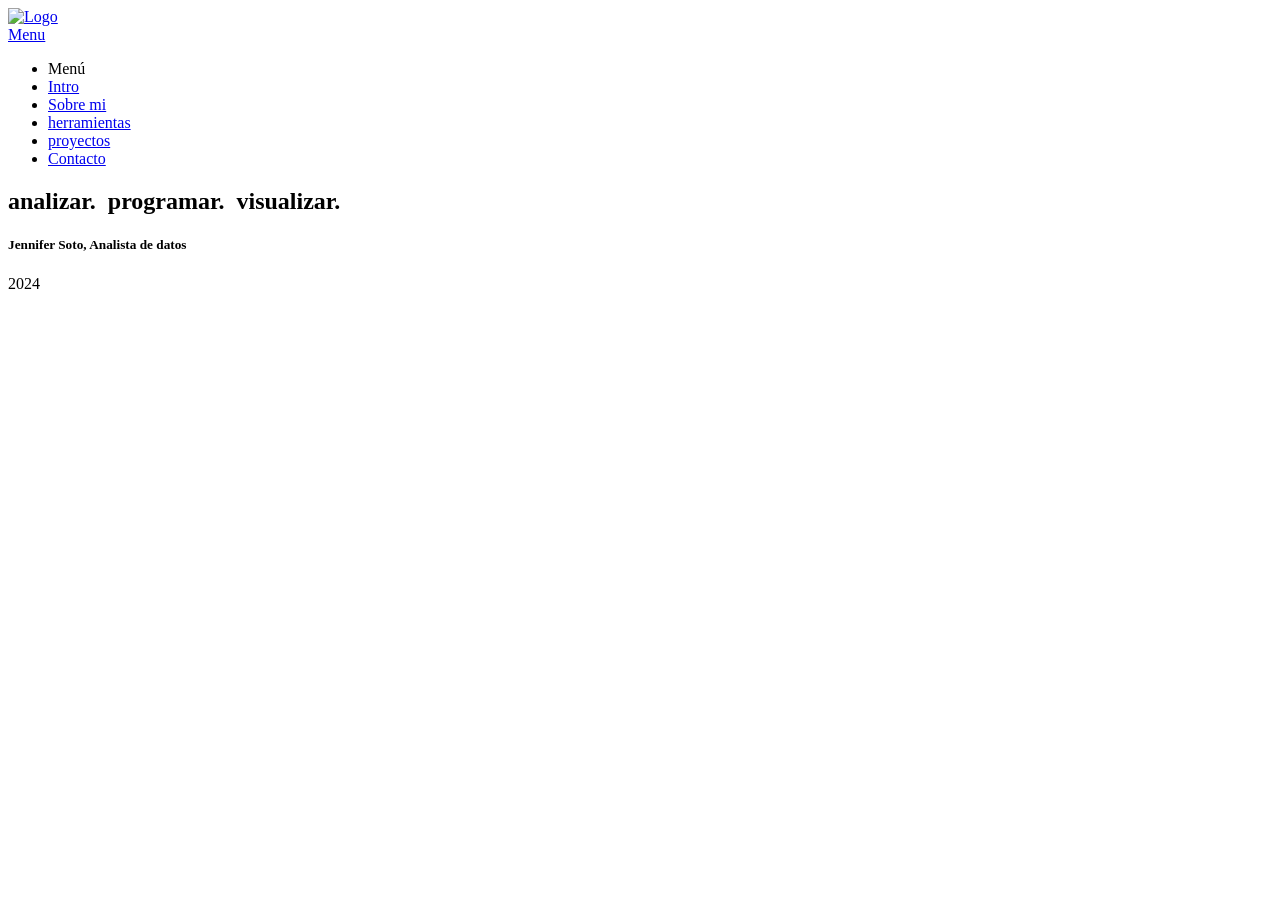
==== index.html @ 76383e12 "Create index.html" ====
<!DOCTYPE html>
<html lang="en">
  <head>
    <meta charset="utf-8" />
    <meta http-equiv="X-UA-Compatible" content="IE=edge" />
    <meta name="viewport" content="width=device-width, initial-scale=1" />
    <!-- The above 3 meta tags *must* come first in the head; any other head content must come *after* these tags -->
    <title>J.Soto</title>
    <link rel="icon" href="img/fav.png" type="image/x-icon" />

    <!-- Bootstrap -->
    <link href="css/bootstrap.min.css" rel="stylesheet" />
    <link href="ionicons/css/ionicons.min.css" rel="stylesheet" />

    <!-- main css -->
    <link href="css/style.css" rel="stylesheet" />

    <!-- modernizr -->
    <script src="js/modernizr.js"></script>

    <!-- HTML5 shim and Respond.js for IE8 support of HTML5 elements and media queries -->
    <!-- WARNING: Respond.js doesn't work if you view the page via file:// -->
    <!--[if lt IE 9]>
      <script src="https://oss.maxcdn.com/html5shiv/3.7.2/html5shiv.min.js"></script>
      <script src="https://oss.maxcdn.com/respond/1.4.2/respond.min.js"></script>
    <![endif]-->
  </head>

  <body>
    <!-- Preloader -->
    <div id="preloader">
      <div class="pre-container">
        <div class="spinner">
          <div class="double-bounce1"></div>
          <div class="double-bounce2"></div>
        </div>
      </div>
    </div>
    <!-- end Preloader -->

    <div class="container-fluid">
      <!-- box header -->
      <header class="box-header">
        <div class="box-logo">
          <a href="index.html"
            ><img src="img/logo.png" width="80" alt="Logo"
          /></a>
        </div>
        <!-- box-nav -->
        <a class="box-primary-nav-trigger" href="#0">
          <span class="box-menu-text">Menu</span
          ><span class="box-menu-icon"></span>
        </a>
        <!-- box-primary-nav-trigger -->
      </header>
      <!-- end box header -->

      <!-- nav -->
      <nav>
        <ul class="box-primary-nav">
          <li class="box-label">Menú</li>

          <li>
            <a href="index.html">Intro</a>
            <i class="ion-ios-circle-filled color"></i>
          </li>
          <li><a href="about.html">Sobre mi</a></li>
          <li><a href="services.html">herramientas</a></li>
          <li><a href="portfolio.html">proyectos</a></li>
          <li><a href="contact.html">Contacto</a></li>
        </ul>
      </nav>
      <!-- end nav -->

      <!-- box-intro -->
      <section class="box-intro">
        <div class="table-cell">
          <h1 class="box-headline letters rotate-2">
            <span class="box-words-wrapper">
              <b class="is-visible">analizar.</b>
              <b>&nbsp;programar.</b>
              <b>&nbsp;visualizar.</b>
            </span>
          </h1>
          <h5>Jennifer Soto, Analista de datos</h5>
        </div>

        <!-- HTML5 shim and Respond.js for IE8 support of HTML5 elements and media queries -->
        <!-- <div class="mouse">
          <div class="scroll"></div>-->
      </section>
      <!-- end box-intro -->
    </div>
   <!-- footer -->
    <footer>
      <div class="container-fluid">
        <p class="copyright">2024</p>
      </div>
    </footer>
    <!-- end footer -->

    <!-- back to top -->
    <a href="#0" class="cd-top"><i class="ion-android-arrow-up"></i></a>
    <!-- end back to top -->

    <!-- jQuery -->
    <script src="js/jquery-2.1.1.js"></script>
    <!--  plugins -->
    <script src="js/bootstrap.min.js"></script>
    <script src="js/menu.js"></script>
    <script src="js/animated-headline.js"></script>
    <script src="js/isotope.pkgd.min.js"></script>

    <!--  custom script -->
    <script src="js/custom.js"></script>
  </body>
</html>
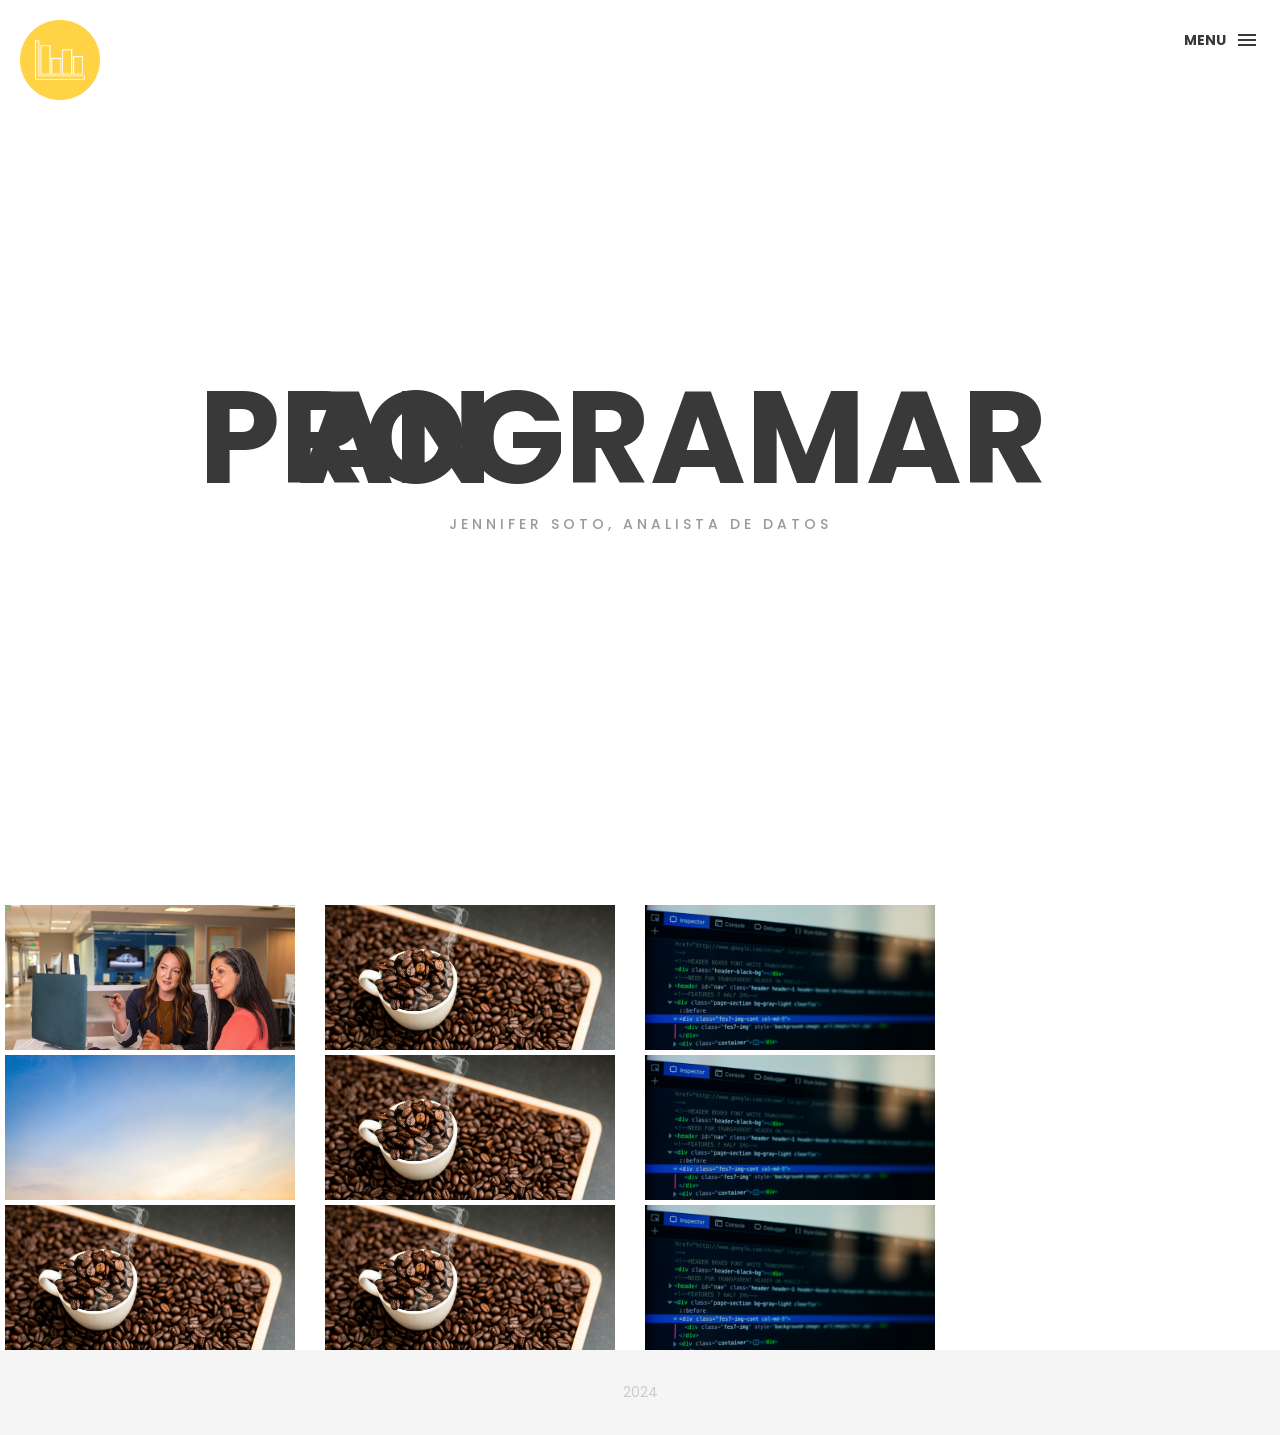
==== commit 79858640: "Add files via upload" ====
--- a/index.html
+++ b/index.html
@@ -91,7 +91,162 @@
       </section>
       <!-- end box-intro -->
     </div>
-   <!-- footer -->
+
+    <!-- portfolio div -->
+    <div class="portfolio-div">
+      <div class="portfolio">
+        <div class="no-padding portfolio_container">
+          <!-- single work -->
+          <div class="col-md-3 col-sm-6 fashion logo">
+            <a href="single-project.html" class="portfolio_item">
+              <img src="img/1.jpg" alt="image" class="img-responsive" />
+              <div class="portfolio_item_hover">
+                <div class="portfolio-border clearfix">
+                  <div class="item_info">
+                    <span>Mockups in seconds</span>
+                    <em>Fashion / Logo</em>
+                  </div>
+                </div>
+              </div>
+            </a>
+          </div>
+          <!-- end single work -->
+
+          <!-- single work -->
+          <div class="col-md-3 col-sm-6 ads graphics">
+            <a href="single-project.html" class="portfolio_item">
+              <img src="img/2.jpg" alt="image" class="img-responsive" />
+              <div class="portfolio_item_hover">
+                <div class="portfolio-border clearfix">
+                  <div class="item_info">
+                    <span>Floating mockups</span>
+                    <em>Ads / Graphics</em>
+                  </div>
+                </div>
+              </div>
+            </a>
+          </div>
+          <!-- end single work -->
+
+          <!-- single work -->
+          <div class="col-md-6 col-sm-12 photography">
+            <a href="single-project.html" class="portfolio_item">
+              <img src="img/3.jpg" alt="image" class="img-responsive" />
+              <div class="portfolio_item_hover">
+                <div class="portfolio-border clearfix">
+                  <div class="item_info">
+                    <span>Photorealistic smartwatch</span>
+                    <em>Photography</em>
+                  </div>
+                </div>
+              </div>
+            </a>
+          </div>
+          <!-- end single work -->
+
+          <!-- single work -->
+          <div class="col-md-3 col-sm-6 fashion ads">
+            <a href="single-project.html" class="portfolio_item">
+              <img src="img/01.jpg" alt="image" class="img-responsive" />
+              <div class="portfolio_item_hover">
+                <div class="portfolio-border clearfix">
+                  <div class="item_info">
+                    <span>Held by hands</span>
+                    <em>Fashion / Ads</em>
+                  </div>
+                </div>
+              </div>
+            </a>
+          </div>
+          <!-- end single work -->
+
+          <!-- single work -->
+          <div class="col-md-3 col-sm-6 graphics ads">
+            <a href="single-project.html" class="portfolio_item">
+              <img src="img/2.jpg" alt="image" class="img-responsive" />
+              <div class="portfolio_item_hover">
+                <div class="portfolio-border clearfix">
+                  <div class="item_info">
+                    <span>Mobile devices</span>
+                    <em>Graphics / Ads</em>
+                  </div>
+                </div>
+              </div>
+            </a>
+          </div>
+          <!-- end single work -->
+
+          <!-- single work -->
+          <div class="col-md-6 col-sm-12 photography">
+            <a href="single-project.html" class="portfolio_item">
+              <img src="img/3.jpg" alt="image" class="img-responsive" />
+              <div class="portfolio_item_hover">
+                <div class="portfolio-border clearfix">
+                  <div class="item_info">
+                    <span>Photorealistic smartwatch</span>
+                    <em>Photography</em>
+                  </div>
+                </div>
+              </div>
+            </a>
+          </div>
+          <!-- end single work -->
+
+          <!-- single work -->
+          <div class="col-md-3 col-sm-6 graphics ads">
+            <a href="single-project.html" class="portfolio_item">
+              <img src="img/2.jpg" alt="image" class="img-responsive" />
+              <div class="portfolio_item_hover">
+                <div class="portfolio-border clearfix">
+                  <div class="item_info">
+                    <span>Mobile devices</span>
+                    <em>Graphics / Ads</em>
+                  </div>
+                </div>
+              </div>
+            </a>
+          </div>
+          <!-- end single work -->
+
+          <!-- single work -->
+          <div class="col-md-3 col-sm-6 graphics ads">
+            <a href="single-project.html" class="portfolio_item">
+              <img src="img/2.jpg" alt="image" class="img-responsive" />
+              <div class="portfolio_item_hover">
+                <div class="portfolio-border clearfix">
+                  <div class="item_info">
+                    <span>Mobile devices</span>
+                    <em>Graphics / Ads</em>
+                  </div>
+                </div>
+              </div>
+            </a>
+          </div>
+          <!-- end single work -->
+
+          <!-- single work -->
+          <div class="col-md-3 col-sm-6 graphics ads">
+            <a href="single-project.html" class="portfolio_item">
+              <img src="img/3.jpg" alt="image" class="img-responsive" />
+              <div class="portfolio_item_hover">
+                <div class="portfolio-border clearfix">
+                  <div class="item_info">
+                    <span>Mobile devices</span>
+                    <em>Graphics / Ads</em>
+                  </div>
+                </div>
+              </div>
+            </a>
+          </div>
+          <!-- end single work -->
+        </div>
+        <!-- end portfolio_container -->
+      </div>
+      <!-- portfolio -->
+    </div>
+    <!-- end portfolio div -->
+
+    <!-- footer -->
     <footer>
       <div class="container-fluid">
         <p class="copyright">2024</p>
--- a/css/style.css
+++ b/css/style.css
@@ -0,0 +1,1179 @@
+/* Google fonts & font family
+==================================================*/
+
+@import url(https://fonts.googleapis.com/css?family=Poppins:400,500,600,700);
+
+/* General
+==================================================*/
+
+html,
+body {
+  height: 100%;
+  font-family: "Poppins", sans-serif;
+  line-height: 1.8;
+  color: #999;
+}
+
+.no-padding {
+  padding-left: 0;
+  padding-right: 0;
+}
+
+.no-padding [class^="col-"] {
+  padding-left: 0;
+  padding-right: 0;
+}
+
+.main-container {
+  padding: 100px 0;
+}
+
+.center {
+  text-align: center;
+}
+
+a {
+  -webkit-transition: all 0.3s;
+  transition: all 0.3s;
+}
+
+.uppercase {
+  text-transform: uppercase;
+}
+
+.h-30 {
+  height: 30px;
+}
+
+.h-10 {
+  height: 10px;
+}
+
+.color {
+  color: #ffbf00;
+  font-size: 11px;
+}
+
+/* typography
+==================================================*/
+
+h1 {
+  color: #393939;
+  font-size: 60px;
+  text-transform: uppercase;
+}
+
+h3 {
+  color: #393939;
+}
+
+h5 {
+  color: #ffbf00;
+}
+
+/* preloader
+==================================================*/
+
+#preloader {
+  position: fixed;
+  top: 0;
+  left: 0;
+  right: 0;
+  bottom: 0;
+  background-color: #f5f5f5;
+  /* change if the mask should be a color other than white */
+  z-index: 1000;
+  /* makes sure it stays on top */
+}
+
+.pre-container {
+  position: absolute;
+  left: 50%;
+  top: 50%;
+  bottom: auto;
+  right: auto;
+  -webkit-transform: translateX(-50%) translateY(-50%);
+  transform: translateX(-50%) translateY(-50%);
+  text-align: center;
+}
+
+.spinner {
+  width: 40px;
+  height: 40px;
+  position: relative;
+  margin: 100px auto;
+}
+
+.double-bounce1,
+.double-bounce2 {
+  width: 100%;
+  height: 100%;
+  border-radius: 50%;
+  background-color: #ffbf00;
+  opacity: 0.6;
+  position: absolute;
+  top: 0;
+  left: 0;
+  -webkit-animation: bounce 2s infinite ease-in-out;
+  animation: bounce 2s infinite ease-in-out;
+}
+
+.double-bounce2 {
+  -webkit-animation-delay: -1s;
+  animation-delay: -1s;
+}
+
+@-webkit-keyframes bounce {
+  0%,
+  100% {
+    -webkit-transform: scale(0);
+  }
+  50% {
+    -webkit-transform: scale(1);
+  }
+}
+
+@keyframes bounce {
+  0%,
+  100% {
+    transform: scale(0);
+    -webkit-transform: scale(0);
+  }
+  50% {
+    transform: scale(1);
+    -webkit-transform: scale(1);
+  }
+}
+
+/* headr
+==================================================*/
+
+.box-header {
+  position: absolute;
+  top: 0;
+  left: 0;
+  background: rgba(255, 255, 255, 0.95);
+  height: 50px;
+  width: 100%;
+  z-index: 3;
+  box-shadow: 0 1px 2px rgba(0, 0, 0, 0.3);
+  -webkit-font-smoothing: antialiased;
+  -moz-osx-font-smoothing: grayscale;
+}
+
+.box-header {
+  height: 80px;
+  background: transparent;
+  box-shadow: none;
+}
+
+.box-header {
+  -webkit-transition: background-color 0.3s;
+  transition: background-color 0.3s;
+  -webkit-transform: translate3d(0, 0, 0);
+  transform: translate3d(0, 0, 0);
+  -webkit-backface-visibility: hidden;
+  backface-visibility: hidden;
+}
+
+.box-header.is-fixed {
+  position: fixed;
+  top: -80px;
+  background-color: rgba(255, 255, 255, 0.96);
+  -webkit-transition: -webkit-transform 0.3s;
+  transition: -webkit-transform 0.3s;
+  transition: transform 0.3s;
+  transition: transform 0.3s, -webkit-transform 0.3s;
+}
+
+.box-header.is-visible {
+  -webkit-transform: translate3d(0, 100%, 0);
+  transform: translate3d(0, 100%, 0);
+}
+
+.box-header.menu-is-open {
+  background-color: rgba(255, 255, 255, 0.96);
+}
+
+.box-logo {
+  display: block;
+  padding: 20px;
+}
+
+.box-primary-nav-trigger {
+  position: absolute;
+  right: 0;
+  top: 0;
+  height: 100%;
+  width: 50px;
+  background-color: #fff;
+}
+
+.box-primary-nav-trigger .box-menu-text {
+  color: #393939;
+  text-transform: uppercase;
+  font-weight: 700;
+  display: none;
+}
+
+.box-primary-nav-trigger .box-menu-icon {
+  display: inline-block;
+  position: absolute;
+  left: 50%;
+  top: 50%;
+  bottom: auto;
+  right: auto;
+  -webkit-transform: translateX(-50%) translateY(-50%);
+  transform: translateX(-50%) translateY(-50%);
+  width: 18px;
+  height: 2px;
+  background-color: #393939;
+  -webkit-transition: background-color 0.3s;
+  transition: background-color 0.3s;
+  list-style: none;
+}
+
+.box-primary-nav-trigger .box-menu-icon::before,
+.box-primary-nav-trigger .box-menu-icon:after {
+  content: "";
+  width: 100%;
+  height: 100%;
+  position: absolute;
+  background-color: #393939;
+  right: 0;
+  -webkit-transition: -webkit-transform 0.3s, top 0.3s, background-color 0s;
+  -webkit-transition: top 0.3s, background-color 0s, -webkit-transform 0.3s;
+  transition: top 0.3s, background-color 0s, -webkit-transform 0.3s;
+  transition: transform 0.3s, top 0.3s, background-color 0s;
+  transition: transform 0.3s, top 0.3s, background-color 0s,
+    -webkit-transform 0.3s;
+}
+
+.box-primary-nav-trigger .box-menu-icon::before {
+  top: -5px;
+}
+
+.box-primary-nav-trigger .box-menu-icon::after {
+  top: 5px;
+}
+
+.box-primary-nav-trigger .box-menu-icon.is-clicked {
+  background-color: rgba(255, 255, 255, 0);
+}
+
+.box-primary-nav-trigger .box-menu-icon.is-clicked::before,
+.box-primary-nav-trigger .box-menu-icon.is-clicked::after {
+  background-color: 393939;
+}
+
+.box-primary-nav-trigger .box-menu-icon.is-clicked::before {
+  top: 0;
+  -webkit-transform: rotate(135deg);
+  transform: rotate(135deg);
+}
+
+.box-primary-nav-trigger .box-menu-icon.is-clicked::after {
+  top: 0;
+  -webkit-transform: rotate(225deg);
+  transform: rotate(225deg);
+}
+
+.box-primary-nav-trigger {
+  width: 100px;
+  padding-left: 1em;
+  background-color: transparent;
+  height: 30px;
+  line-height: 30px;
+  right: 10px;
+  top: 50%;
+  bottom: auto;
+  -webkit-transform: translateY(-50%);
+  transform: translateY(-50%);
+}
+
+.box-primary-nav-trigger .box-menu-text {
+  display: inline-block;
+}
+
+.box-primary-nav-trigger .box-menu-icon {
+  left: auto;
+  right: 1em;
+  -webkit-transform: translateX(0) translateY(-50%);
+  transform: translateX(0) translateY(-50%);
+}
+
+.box-primary-nav {
+  position: fixed;
+  left: 0;
+  top: 0;
+  height: 100%;
+  width: 100%;
+  background: rgba(0, 0, 0, 0.96);
+  z-index: 2;
+  text-align: center;
+  padding: 50px 0;
+  -webkit-backface-visibility: hidden;
+  backface-visibility: hidden;
+  overflow: auto;
+  -webkit-overflow-scrolling: touch;
+  -webkit-transform: translateY(-100%);
+  transform: translateY(-100%);
+  -webkit-transition-property: -webkit-transform;
+  transition-property: -webkit-transform;
+  transition-property: transform;
+  transition-property: transform, -webkit-transform;
+  -webkit-transition-duration: 0.4s;
+  transition-duration: 0.4s;
+  list-style: none;
+}
+
+.box-primary-nav li {
+  font-size: 22px;
+  font-size: 1.375rem;
+  font-weight: 300;
+  -webkit-font-smoothing: antialiased;
+  -moz-osx-font-smoothing: grayscale;
+  margin: 0.2em 0;
+  text-transform: capitalize;
+}
+
+.box-primary-nav a {
+  display: inline-block;
+  padding: 0.4em 1em;
+  border-radius: 0.25em;
+  -webkit-transition: all 0.2s;
+  transition: all 0.2s;
+  color: #fff;
+  text-decoration: none;
+  font-weight: bold;
+}
+.box-primary-nav a:focus {
+  outline: none;
+}
+
+.no-touch .box-primary-nav a:hover {
+  text-decoration: none;
+  color: #ddd;
+}
+
+.box-primary-nav .box-label {
+  color: #ffbf00;
+  text-transform: uppercase;
+  font-weight: 700;
+  font-size: 17px;
+  margin: 2.4em 0 0.8em;
+}
+
+.box-primary-nav .box-social {
+  display: inline-block;
+  margin: 10px 0.4em;
+}
+
+.box-primary-nav .box-social a {
+  width: 30px;
+  height: 30px;
+  padding: 0;
+  font-size: 30px;
+}
+
+.box-primary-nav.is-visible {
+  -webkit-transform: translateY(0);
+  transform: translateY(0);
+}
+
+.box-primary-nav {
+  padding: 150px 0 0;
+}
+
+.box-primary-nav li {
+  font-size: 18px;
+}
+
+/* box-intro
+==================================================*/
+
+.box-intro {
+  text-align: center;
+  display: table;
+  height: 100vh;
+  width: 100%;
+}
+
+.box-intro .table-cell {
+  display: table-cell;
+  vertical-align: middle;
+}
+
+.box-intro em {
+  font-style: normal;
+  text-transform: uppercase;
+}
+
+b i:last-child {
+  color: #ffbf00 !important;
+}
+
+.box-intro h5 {
+  letter-spacing: 4px;
+  text-transform: uppercase;
+  color: #999;
+  line-height: 1.7;
+}
+
+/* mouse effect */
+
+.mouse {
+  position: absolute;
+  width: 22px;
+  height: 42px;
+  bottom: 40px;
+  left: 50%;
+  margin-left: -12px;
+  border-radius: 15px;
+  border: 2px solid #888;
+  -webkit-animation: intro 1s;
+  animation: intro 1s;
+}
+
+.scroll {
+  display: block;
+  width: 3px;
+  height: 3px;
+  margin: 6px auto;
+  border-radius: 4px;
+  background: #888;
+  -webkit-animation: finger 2s infinite;
+  animation: finger 2s infinite;
+}
+
+@-webkit-keyframes intro {
+  0% {
+    opacity: 0;
+    -webkit-transform: translateY(40px);
+    transform: translateY(40px);
+  }
+  100% {
+    opacity: 1;
+    -webkit-transform: translateY(0);
+    transform: translateY(0);
+  }
+}
+
+@keyframes intro {
+  0% {
+    opacity: 0;
+    -webkit-transform: translateY(40px);
+    transform: translateY(40px);
+  }
+  100% {
+    opacity: 1;
+    -webkit-transform: translateY(0);
+    transform: translateY(0);
+  }
+}
+
+@-webkit-keyframes finger {
+  0% {
+    opacity: 1;
+  }
+  100% {
+    opacity: 0;
+    -webkit-transform: translateY(20px);
+    transform: translateY(20px);
+  }
+}
+
+@keyframes finger {
+  0% {
+    opacity: 1;
+  }
+  100% {
+    opacity: 0;
+    -webkit-transform: translateY(20px);
+    transform: translateY(20px);
+  }
+}
+
+/* text rotate */
+
+.box-headline {
+  font-size: 130px;
+  line-height: 1;
+}
+
+.box-words-wrapper {
+  display: inline-block;
+  position: relative;
+}
+
+.box-words-wrapper b {
+  display: inline-block;
+  position: absolute;
+  white-space: nowrap;
+  left: 0;
+  top: 0;
+}
+
+.box-words-wrapper b.is-visible {
+  position: relative;
+}
+
+.no-js .box-words-wrapper b {
+  opacity: 0;
+}
+
+.no-js .box-words-wrapper b.is-visible {
+  opacity: 1;
+}
+
+.box-headline.rotate-2 .box-words-wrapper {
+  -webkit-perspective: 300px;
+  perspective: 300px;
+}
+
+.box-headline.rotate-2 i,
+.box-headline.rotate-2 em {
+  display: inline-block;
+  -webkit-backface-visibility: hidden;
+  backface-visibility: hidden;
+}
+
+.box-headline.rotate-2 b {
+  opacity: 0;
+}
+
+.box-headline.rotate-2 i {
+  -webkit-transform-style: preserve-3d;
+  transform-style: preserve-3d;
+  -webkit-transform: translateZ(-20px) rotateX(90deg);
+  transform: translateZ(-20px) rotateX(90deg);
+  opacity: 0;
+}
+
+.is-visible .box-headline.rotate-2 i {
+  opacity: 1;
+}
+
+.box-headline.rotate-2 i.in {
+  -webkit-animation: box-rotate-2-in 0.4s forwards;
+  animation: box-rotate-2-in 0.4s forwards;
+}
+
+.box-headline.rotate-2 i.out {
+  -webkit-animation: box-rotate-2-out 0.4s forwards;
+  animation: box-rotate-2-out 0.4s forwards;
+}
+
+.box-headline.rotate-2 em {
+  -webkit-transform: translateZ(20px);
+  transform: translateZ(20px);
+}
+
+.no-csstransitions .box-headline.rotate-2 i {
+  -webkit-transform: rotateX(0deg);
+  transform: rotateX(0deg);
+  opacity: 0;
+}
+
+.no-csstransitions .box-headline.rotate-2 i em {
+  -webkit-transform: scale(1);
+  transform: scale(1);
+}
+
+.no-csstransitions .box-headline.rotate-2 .is-visible i {
+  opacity: 1;
+}
+
+@-webkit-keyframes box-rotate-2-in {
+  0% {
+    opacity: 0;
+    -webkit-transform: translateZ(-20px) rotateX(90deg);
+  }
+  60% {
+    opacity: 1;
+    -webkit-transform: translateZ(-20px) rotateX(-10deg);
+  }
+  100% {
+    opacity: 1;
+    -webkit-transform: translateZ(-20px) rotateX(0deg);
+  }
+}
+
+@keyframes box-rotate-2-in {
+  0% {
+    opacity: 0;
+    -webkit-transform: translateZ(-20px) rotateX(90deg);
+    transform: translateZ(-20px) rotateX(90deg);
+  }
+  60% {
+    opacity: 1;
+    -webkit-transform: translateZ(-20px) rotateX(-10deg);
+    transform: translateZ(-20px) rotateX(-10deg);
+  }
+  100% {
+    opacity: 1;
+    -webkit-transform: translateZ(-20px) rotateX(0deg);
+    transform: translateZ(-20px) rotateX(0deg);
+  }
+}
+
+@-webkit-keyframes box-rotate-2-out {
+  0% {
+    opacity: 1;
+    -webkit-transform: translateZ(-20px) rotateX(0);
+  }
+  60% {
+    opacity: 0;
+    -webkit-transform: translateZ(-20px) rotateX(-100deg);
+  }
+  100% {
+    opacity: 0;
+    -webkit-transform: translateZ(-20px) rotateX(-90deg);
+  }
+}
+
+@keyframes box-rotate-2-out {
+  0% {
+    opacity: 1;
+    -webkit-transform: translateZ(-20px) rotateX(0);
+    transform: translateZ(-20px) rotateX(0);
+  }
+  60% {
+    opacity: 0;
+    -webkit-transform: translateZ(-20px) rotateX(-100deg);
+    transform: translateZ(-20px) rotateX(-100deg);
+  }
+  100% {
+    opacity: 0;
+    -webkit-transform: translateZ(-20px) rotateX(-90deg);
+    transform: translateZ(-20px) rotateX(-90deg);
+  }
+}
+
+/* portfolio section
+==================================================*/
+
+.portfolio .categories-grid span {
+  font-size: 30px;
+  margin-bottom: 30px;
+  display: inline-block;
+}
+
+.portfolio .categories-grid .categories ul li {
+  list-style: none;
+  margin: 20px 0;
+}
+
+.portfolio .categories-grid .categories ul li a {
+  display: inline-block;
+  color: #60606e;
+  padding: 0 10px;
+  margin: 0 10px;
+  -webkit-transition: all 0.2s ease-in-out 0.2s;
+  transition: all 0.2s ease-in-out 0.2s;
+}
+
+.portfolio .categories-grid .categories ul li a:hover,
+.portfolio .categories-grid .categories ul li a:focus {
+  text-decoration: none;
+}
+
+.portfolio .categories-grid .categories ul li a.active {
+  margin-left: 0;
+  background-color: #ffbf00;
+  padding: 0px 20px;
+  color: white;
+  border-radius: 25px;
+  text-decoration: none;
+}
+
+.portfolio_filter {
+  padding-left: 0;
+}
+
+.portfolio_item {
+  position: relative;
+  overflow: hidden;
+  display: block;
+  padding: 5px;
+  width: 300px;
+  height: 150px;
+}
+
+.portfolio_item .portfolio_item_hover {
+  position: absolute;
+  top: 0px;
+  left: 0px;
+  height: 100%;
+  width: 100%;
+  background-color: rgba(0, 0, 0, 0.8);
+  -webkit-transform: translate(-100%);
+  transform: translate(-100%);
+  opacity: 0;
+  -webkit-transition: all 0.2s ease-in-out;
+  transition: all 0.2s ease-in-out;
+}
+
+.portfolio_item .portfolio_item_hover .item_info {
+  text-align: center;
+  position: absolute;
+  top: 50%;
+  left: 50%;
+  -webkit-transform: translate(-50%, -50%);
+  transform: translate(-50%, -50%);
+  padding: 10px;
+  width: 100%;
+  font-weight: bold;
+}
+
+.portfolio_item .portfolio_item_hover .item_info span {
+  display: block;
+  color: #fff;
+  font-size: 18px;
+  -webkit-transform: translateX(-100px);
+  transform: translateX(-100px);
+  -webkit-transition: all 0.2s ease-in-out 0.2s;
+  transition: all 0.2s ease-in-out 0.2s;
+  opacity: 0;
+}
+
+.portfolio_item .portfolio_item_hover .item_info em {
+  font-style: normal;
+  display: inline-block;
+  background-color: #ffbf00;
+  padding: 5px 20px;
+  border-radius: 25px;
+  color: #333;
+  margin-top: 10px;
+  -webkit-transform: translateX(-100px);
+  transform: translateX(-100px);
+  -webkit-transition: all 0.3s ease-in-out 0.3s;
+  transition: all 0.3s ease-in-out 0.3s;
+  opacity: 0;
+  font-size: 10px;
+  letter-spacing: 2px;
+}
+
+.portfolio_item:hover .portfolio_item_hover {
+  opacity: 1;
+  -webkit-transform: translateX(0);
+  transform: translateX(0);
+}
+
+.portfolio_item:hover .item_info em,
+.portfolio_item:hover .item_info span {
+  opacity: 1;
+  -webkit-transform: translateX(0);
+  transform: translateX(0);
+}
+
+.portfolio .categories-grid .categories ul li {
+  float: left;
+}
+
+.portfolio .categories-grid .categories ul li a {
+  padding: 0 10px;
+  -webkit-transition: all 0.2s ease-in-out 0.2s;
+  transition: all 0.2s ease-in-out 0.2s;
+}
+
+.portfolio_filter {
+  padding-left: 0;
+  display: inline-block;
+  margin: 0 auto;
+  text-align: center;
+  margin-bottom: 50px;
+}
+
+.portfolio-inner {
+  padding-bottom: 0 !important;
+  padding-top: 55px;
+}
+
+/* footer
+==================================================*/
+
+footer {
+  padding: 30px 0;
+  text-align: center;
+  background: #f5f5f5;
+}
+
+.copyright {
+  color: #ccc;
+  margin-bottom: 0;
+}
+
+footer img {
+  margin: 0 auto;
+}
+
+/* backto top
+==================================================*/
+
+.cd-top {
+  display: inline-block;
+  height: 40px;
+  width: 40px;
+  position: fixed;
+  bottom: 20px;
+  line-height: 40px;
+  font-size: 20px;
+  right: 10px;
+  text-align: center;
+  color: #fff;
+  background: rgba(255, 191, 0, 0.8);
+  visibility: hidden;
+  opacity: 0;
+  -webkit-transition: opacity 0.3s 0s, visibility 0s 0.3s;
+  transition: opacity 0.3s 0s, visibility 0s 0.3s;
+}
+
+.cd-top.cd-is-visible,
+.cd-top.cd-fade-out,
+.no-touch .cd-top:hover {
+  -webkit-transition: opacity 0.3s 0s, visibility 0s 0s;
+  transition: opacity 0.3s 0s, visibility 0s 0s;
+}
+
+.cd-top.cd-is-visible {
+  /* the button becomes visible */
+  visibility: visible;
+  opacity: 1;
+}
+
+.cd-top.cd-fade-out {
+  opacity: 0.5;
+}
+
+.no-touch .cd-top:hover,
+.no-touch .cd-top:focus {
+  background-color: #ffbf00;
+  opacity: 1;
+  color: #fff;
+}
+
+/* About page
+==================================================*/
+
+.top-bar {
+  color: #333;
+  padding: 150px 0 150px;
+  background: url(../img/01.jpg);
+  background: linear-gradient(
+      rgba(255, 255, 255, 0.8),
+      rgba(255, 255, 255, 0.8)
+    ),
+    url(../img/01.jpg);
+  background-size: cover;
+  background-attachment: fixed;
+  background-position: center center;
+  text-align: center;
+}
+
+.top-bar h1 {
+  font-size: 60px;
+  text-transform: uppercase;
+  font-weight: 700;
+  color: #999;
+  line-height: 50px;
+}
+
+.top-bar p {
+  font-size: 15px;
+  text-transform: uppercase;
+  font-weight: 500;
+  color: #777;
+}
+
+.top-bar p a {
+  color: #777;
+}
+
+.top-bar p a:hover,
+.top-bar p a:focus {
+  color: #555;
+  text-decoration: none;
+}
+
+.social-ul {
+  list-style: none;
+  display: inline-block;
+  padding-left: 0;
+}
+
+.social-ul li {
+  margin: 0 10px;
+  float: left;
+}
+
+.social-ul li a {
+  font-size: 25px;
+  color: #555;
+  -webkit-transition: all 0.3s;
+  transition: all 0.3s;
+}
+
+.social-ul li a:hover {
+  color: #888;
+}
+
+/* Services page
+==================================================*/
+
+.size-50 {
+  font-size: 50px;
+}
+
+.service-box {
+  margin-bottom: 30px;
+}
+
+.service-box h3 {
+  margin-top: 0;
+}
+
+/* contact page
+==================================================*/
+
+.details-text i {
+  margin-right: 10px;
+}
+
+.textarea-contact {
+  height: 200px;
+  width: 100%;
+  border: solid 1px rgba(0, 0, 0, 0.1);
+  position: relative;
+}
+
+.textarea-contact textarea {
+  height: 100%;
+  width: 100%;
+  border: 0;
+  padding: 20px;
+  background-color: transparent;
+  float: left;
+  z-index: 2;
+  font-size: 14px;
+  color: #9a9a9a;
+  resize: none;
+}
+
+.textarea-contact > span {
+  position: absolute;
+  top: 20px;
+  left: 20px;
+  -webkit-transform: translateY(-50%);
+  transform: translateY(-50%);
+  font-size: 12px;
+  text-transform: uppercase;
+  color: #cdcdcd;
+  -webkit-transition: all 0.2s ease-in-out;
+  transition: all 0.2s ease-in-out;
+  z-index: 1;
+}
+
+.input-contact {
+  height: 40px;
+  width: 100%;
+  border: solid 1px rgba(0, 0, 0, 0.1);
+  position: relative;
+  margin-bottom: 30px;
+}
+
+.input-contact input[type="text"] {
+  height: 100%;
+  width: 100%;
+  border: 0;
+  padding: 0 20px;
+  float: left;
+  position: relative;
+  background-color: transparent;
+  z-index: 2;
+  font-size: 14px;
+  color: #9a9a9a;
+}
+
+.input-contact > span {
+  position: absolute;
+  top: 50%;
+  left: 20px;
+  -webkit-transform: translateY(-50%);
+  transform: translateY(-50%);
+  font-size: 12px;
+  text-transform: uppercase;
+  color: #cdcdcd;
+  -webkit-transition: all 0.2s ease-in-out;
+  transition: all 0.2s ease-in-out;
+  z-index: 1;
+}
+
+.input-contact > span.active,
+.textarea-contact > span.active {
+  color: #ffbf00;
+  font-size: 10px;
+  top: 0px;
+  left: 5px;
+  background-color: #fff;
+  padding: 5px;
+}
+
+input:focus,
+textarea:focus {
+  outline: none;
+}
+
+.contact-info {
+  margin-top: 20px;
+}
+
+.contact-info i {
+  height: 30px;
+  width: 30px;
+  display: inline-block;
+  background: #ffbf00;
+  text-align: center;
+  line-height: 33px;
+  margin-right: 10px;
+  color: #fff;
+  font-size: 21px;
+}
+
+.contact-info p {
+  display: inline-block;
+  margin-right: 20px;
+}
+
+.btn-box {
+  background: #ffbf00;
+  padding: 10px 50px;
+  border-radius: 0;
+  color: #fff;
+  margin-top: 20px;
+  text-transform: uppercase;
+  letter-spacing: 2px;
+  font-weight: 500;
+}
+
+.btn-box:hover,
+.btn-box:focus {
+  background: #f5b700;
+  color: #fff;
+}
+
+/* single project page
+==================================================*/
+
+.cat-ul {
+  padding-left: 0;
+  list-style: none;
+}
+
+.cat-ul li i {
+  margin-right: 10px;
+  color: #ffbf00;
+}
+
+/* Responsive media queries
+==================================================*/
+
+@media (max-width: 991px) {
+  .portfolio .categories-grid span {
+    margin-bottom: 0;
+    text-align: center;
+    width: 100%;
+  }
+  .portfolio .categories-grid .categories ul li {
+    text-align: center;
+  }
+  .portfolio .categories-grid .categories ul li a {
+    margin-left: 0;
+  }
+  .col-md-6 h3 {
+    margin-top: 30px;
+  }
+}
+
+@media only screen and (max-width: 670px) {
+  .box-headline {
+    font-size: 100px;
+  }
+  .box-intro h5 {
+    font-size: 12px;
+  }
+  .box-primary-nav a {
+    padding: 5px 1em;
+    font-size: 14px;
+  }
+  .box-primary-nav {
+    padding: 80px 0 0;
+  }
+  .box-primary-nav .box-social a {
+    font-size: 23px;
+  }
+  .top-bar h1 {
+    font-size: 40px;
+    line-height: 30px;
+  }
+  .portfolio .categories-grid .categories ul li {
+    float: none;
+  }
+}
+
+@media only screen and (max-width: 520px) {
+  .box-headline {
+    font-size: 80px;
+  }
+  .box-intro h5 {
+    font-size: 12px;
+  }
+  .main-container {
+    padding: 50px 0;
+  }
+}
+
+@media only screen and (max-width: 420px) {
+  .box-headline {
+    font-size: 50px;
+  }
+  .box-intro h5 {
+    font-size: 12px;
+  }
+  .top-bar h1 {
+    font-size: 30px;
+    line-height: 30px;
+  }
+}
+
+.contenedor {
+  display: flex;
+  flex-direction: column; /* Para que las filas se apilen verticalmente */
+  width: 100%; /* O un ancho fijo si lo prefieres */
+}
+
+.fila {
+  display: flex;
+  flex-direction: row; /* Para que las columnas se coloquen horizontalmente */
+  width: 100%;
+}
+
+.columna {
+  flex: 1; /* Para que todas las columnas tengan el mismo ancho */
+  padding: 10px; /* Espacio alrededor de las imágenes */
+}
+
+.imag {
+  max-width: 50px; /* Para que las imágenes no se salgan de su contenedor */
+  height: auto; /* Para mantener la proporción de aspecto */
+}
+
+.pics {
+  width: 80px; /* Para que las imágenes no se salgan de su contenedor */
+  height: auto; /* Para mantener la proporción de aspecto */
+  display: block;
+  margin-left: auto;
+  margin-right: auto;
+  width: 50%;
+  padding: 5% 5%;
+}
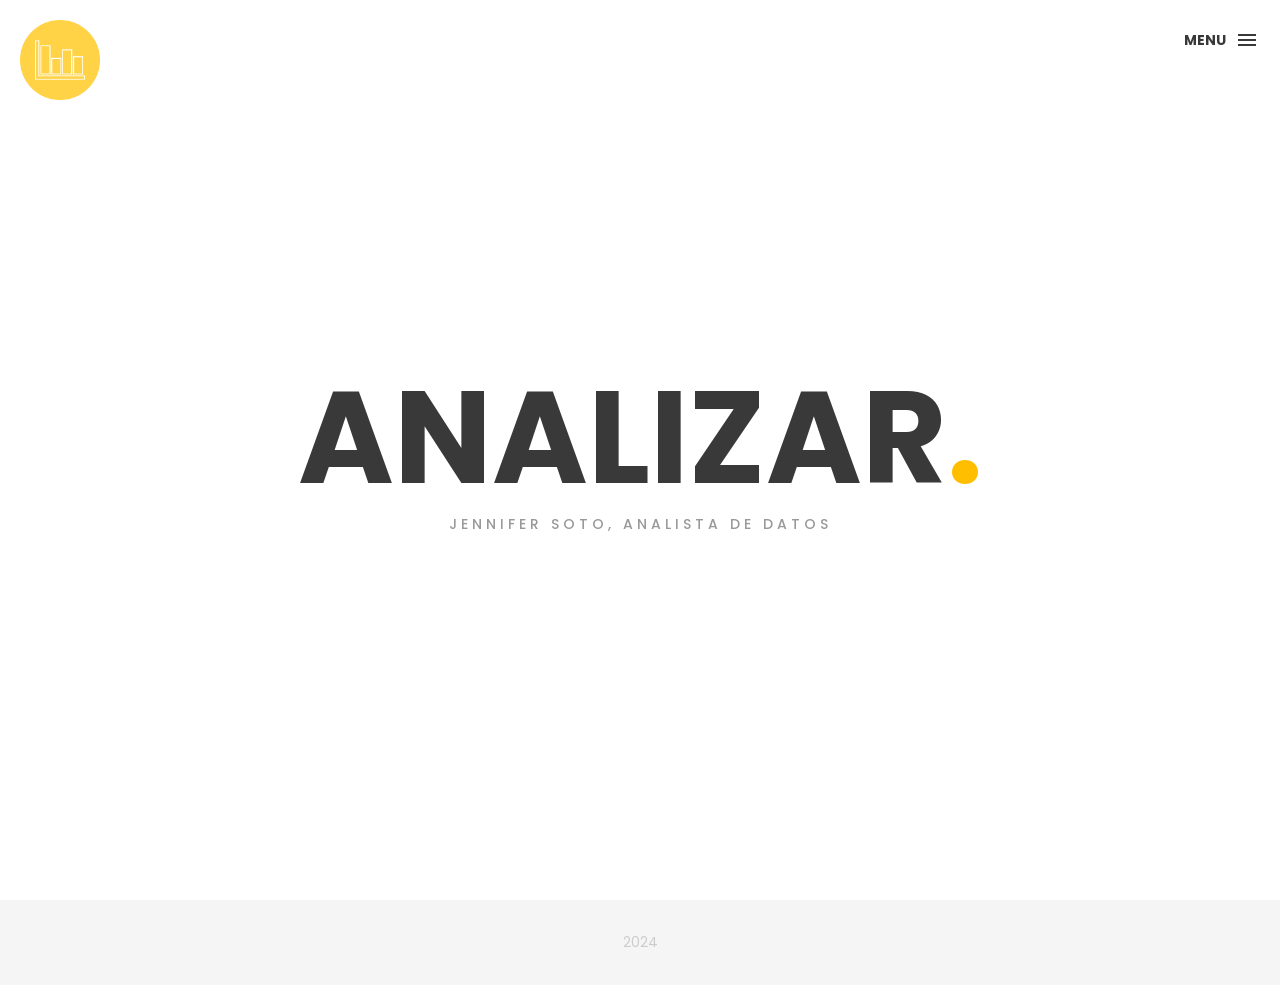
==== commit 53d82dc9: "Update index.html" ====
--- a/index.html
+++ b/index.html
@@ -91,161 +91,6 @@
       </section>
       <!-- end box-intro -->
     </div>
-
-    <!-- portfolio div -->
-    <div class="portfolio-div">
-      <div class="portfolio">
-        <div class="no-padding portfolio_container">
-          <!-- single work -->
-          <div class="col-md-3 col-sm-6 fashion logo">
-            <a href="single-project.html" class="portfolio_item">
-              <img src="img/1.jpg" alt="image" class="img-responsive" />
-              <div class="portfolio_item_hover">
-                <div class="portfolio-border clearfix">
-                  <div class="item_info">
-                    <span>Mockups in seconds</span>
-                    <em>Fashion / Logo</em>
-                  </div>
-                </div>
-              </div>
-            </a>
-          </div>
-          <!-- end single work -->
-
-          <!-- single work -->
-          <div class="col-md-3 col-sm-6 ads graphics">
-            <a href="single-project.html" class="portfolio_item">
-              <img src="img/2.jpg" alt="image" class="img-responsive" />
-              <div class="portfolio_item_hover">
-                <div class="portfolio-border clearfix">
-                  <div class="item_info">
-                    <span>Floating mockups</span>
-                    <em>Ads / Graphics</em>
-                  </div>
-                </div>
-              </div>
-            </a>
-          </div>
-          <!-- end single work -->
-
-          <!-- single work -->
-          <div class="col-md-6 col-sm-12 photography">
-            <a href="single-project.html" class="portfolio_item">
-              <img src="img/3.jpg" alt="image" class="img-responsive" />
-              <div class="portfolio_item_hover">
-                <div class="portfolio-border clearfix">
-                  <div class="item_info">
-                    <span>Photorealistic smartwatch</span>
-                    <em>Photography</em>
-                  </div>
-                </div>
-              </div>
-            </a>
-          </div>
-          <!-- end single work -->
-
-          <!-- single work -->
-          <div class="col-md-3 col-sm-6 fashion ads">
-            <a href="single-project.html" class="portfolio_item">
-              <img src="img/01.jpg" alt="image" class="img-responsive" />
-              <div class="portfolio_item_hover">
-                <div class="portfolio-border clearfix">
-                  <div class="item_info">
-                    <span>Held by hands</span>
-                    <em>Fashion / Ads</em>
-                  </div>
-                </div>
-              </div>
-            </a>
-          </div>
-          <!-- end single work -->
-
-          <!-- single work -->
-          <div class="col-md-3 col-sm-6 graphics ads">
-            <a href="single-project.html" class="portfolio_item">
-              <img src="img/2.jpg" alt="image" class="img-responsive" />
-              <div class="portfolio_item_hover">
-                <div class="portfolio-border clearfix">
-                  <div class="item_info">
-                    <span>Mobile devices</span>
-                    <em>Graphics / Ads</em>
-                  </div>
-                </div>
-              </div>
-            </a>
-          </div>
-          <!-- end single work -->
-
-          <!-- single work -->
-          <div class="col-md-6 col-sm-12 photography">
-            <a href="single-project.html" class="portfolio_item">
-              <img src="img/3.jpg" alt="image" class="img-responsive" />
-              <div class="portfolio_item_hover">
-                <div class="portfolio-border clearfix">
-                  <div class="item_info">
-                    <span>Photorealistic smartwatch</span>
-                    <em>Photography</em>
-                  </div>
-                </div>
-              </div>
-            </a>
-          </div>
-          <!-- end single work -->
-
-          <!-- single work -->
-          <div class="col-md-3 col-sm-6 graphics ads">
-            <a href="single-project.html" class="portfolio_item">
-              <img src="img/2.jpg" alt="image" class="img-responsive" />
-              <div class="portfolio_item_hover">
-                <div class="portfolio-border clearfix">
-                  <div class="item_info">
-                    <span>Mobile devices</span>
-                    <em>Graphics / Ads</em>
-                  </div>
-                </div>
-              </div>
-            </a>
-          </div>
-          <!-- end single work -->
-
-          <!-- single work -->
-          <div class="col-md-3 col-sm-6 graphics ads">
-            <a href="single-project.html" class="portfolio_item">
-              <img src="img/2.jpg" alt="image" class="img-responsive" />
-              <div class="portfolio_item_hover">
-                <div class="portfolio-border clearfix">
-                  <div class="item_info">
-                    <span>Mobile devices</span>
-                    <em>Graphics / Ads</em>
-                  </div>
-                </div>
-              </div>
-            </a>
-          </div>
-          <!-- end single work -->
-
-          <!-- single work -->
-          <div class="col-md-3 col-sm-6 graphics ads">
-            <a href="single-project.html" class="portfolio_item">
-              <img src="img/3.jpg" alt="image" class="img-responsive" />
-              <div class="portfolio_item_hover">
-                <div class="portfolio-border clearfix">
-                  <div class="item_info">
-                    <span>Mobile devices</span>
-                    <em>Graphics / Ads</em>
-                  </div>
-                </div>
-              </div>
-            </a>
-          </div>
-          <!-- end single work -->
-        </div>
-        <!-- end portfolio_container -->
-      </div>
-      <!-- portfolio -->
-    </div>
-    <!-- end portfolio div -->
-
     <!-- footer -->
     <footer>
       <div class="container-fluid">
